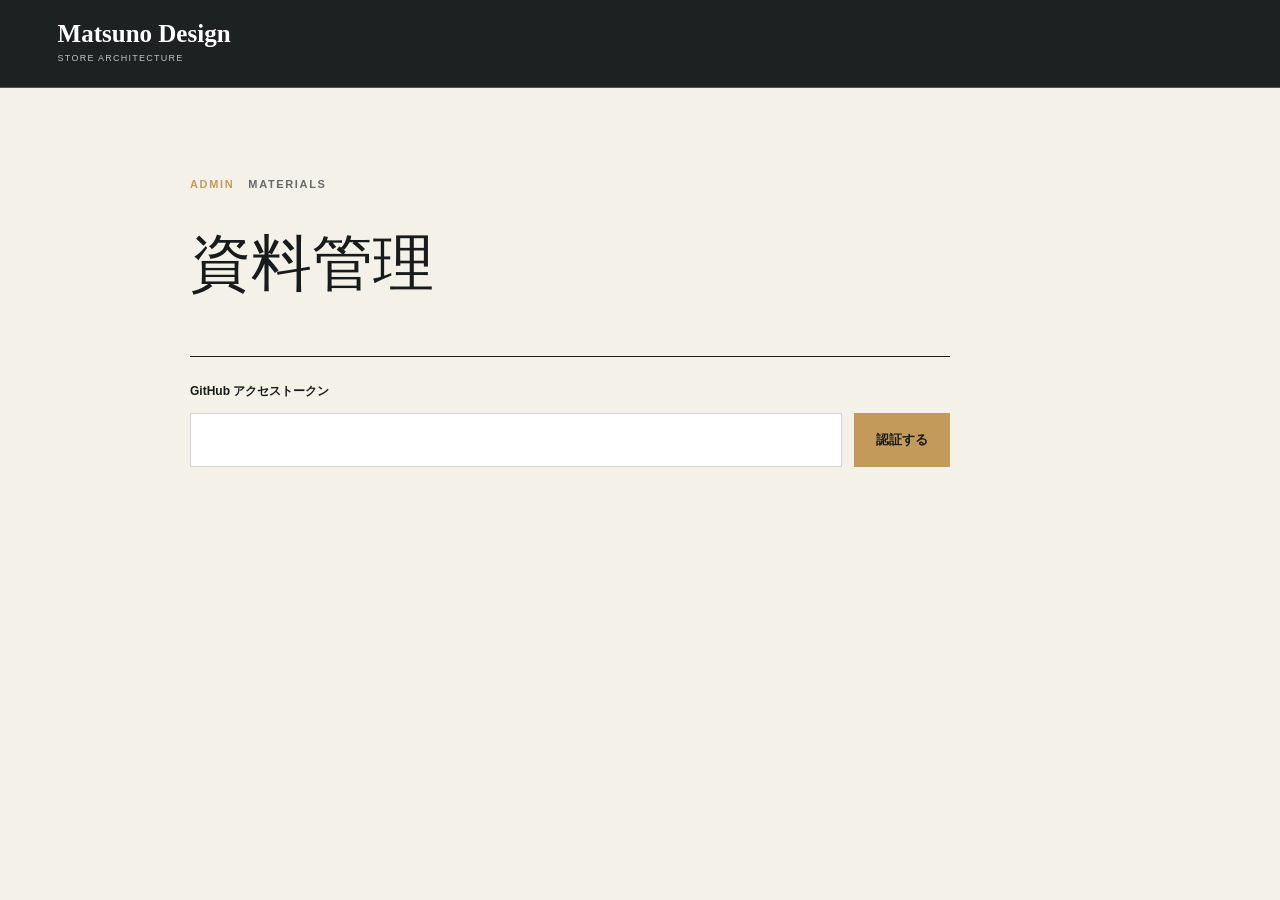
==== admin.html @ 8aa754fb "Add browser-based material upload" ====
<!doctype html>
<html lang="ja">
<head>
  <meta charset="utf-8">
  <meta name="viewport" content="width=device-width, initial-scale=1">
  <meta name="robots" content="noindex,nofollow">
  <title>資料管理 | Matsuno Design</title>
  <link rel="stylesheet" href="assets/css/style.css">
  <script src="assets/js/admin.js" defer></script>
</head>
<body class="admin-page">
  <header class="site-header admin-header"><a class="brand" href="index.html#top" aria-label="Matsuno Design トップへ"><strong>Matsuno Design</strong><span>Store Architecture</span></a></header>
  <main class="admin-main">
    <section class="admin-login" id="admin-login"><div class="section-label"><span>ADMIN</span> MATERIALS</div><h1>資料管理</h1><form id="auth-form"><label for="access-token">GitHub アクセストークン</label><div class="token-row"><input id="access-token" name="access-token" type="password" autocomplete="off" required><button type="submit">認証する</button></div><p class="admin-message" id="auth-message" aria-live="polite"></p></form></section>
    <section class="admin-workspace" id="admin-workspace" hidden><div class="admin-workspace-head"><div><p class="admin-account" id="admin-account"></p><h1>資料を追加</h1></div><button class="logout-button" type="button" id="logout-button">ログアウト</button></div><div class="upload-zone" id="upload-zone" role="button" tabindex="0" aria-label="資料を選択またはドラッグアンドドロップ"><input type="file" id="file-input" accept=".pdf,.doc,.docx,.xls,.xlsx,.ppt,.pptx,.zip" multiple><span>資料をここへドロップ</span><small>PDF / Word / Excel / PowerPoint / ZIP</small></div><div class="upload-queue" id="upload-queue" aria-live="polite"></div></section>
  </main>
</body>
</html>
---- assets/css/style.css ----
:root{--ink:#171b1c;--paper:#f4f1e9;--white:#faf8f2;--muted:#6c706e;--gold:#c49a5b;--line:rgba(23,27,28,.18)}
*{box-sizing:border-box}html{scroll-behavior:smooth;overflow-x:hidden}body{margin:0;overflow-x:hidden;color:var(--ink);font-family:"Yu Gothic","Hiragino Kaku Gothic ProN",Meiryo,sans-serif;background:var(--paper);line-height:1.8}a{color:inherit}img{max-width:100%}.site-header{position:fixed;inset:0 0 auto;z-index:20;display:flex;align-items:center;justify-content:space-between;height:88px;padding:0 4.5vw;color:#fff;border-bottom:1px solid rgba(255,255,255,.24);transition:.3s}.site-header.scrolled{height:72px;background:rgba(20,24,25,.94);backdrop-filter:blur(12px)}.brand{display:flex;flex-direction:column;text-decoration:none}.brand strong{font-family:Georgia,"Times New Roman",serif;font-size:25px;line-height:1}.brand span{margin-top:4px;font-size:9px;letter-spacing:.14em;text-transform:uppercase;opacity:.72}.main-nav{display:flex;align-items:center;gap:1.3vw;font-size:13px;font-weight:700}.main-nav a{text-decoration:none;white-space:nowrap}.nav-contact{display:flex;align-items:center;gap:22px;height:42px;padding:0 20px;border:1px solid rgba(255,255,255,.35)}.menu-button{display:none}.hero{position:relative;min-height:900px;height:100vh;color:#fff;background:linear-gradient(90deg,rgba(12,16,17,.88),rgba(12,16,17,.42) 58%,rgba(12,16,17,.15)),linear-gradient(0deg,rgba(12,16,17,.55),transparent 45%),url("../images/matsuno-hero-source.jpg") center/cover no-repeat}.hero-inner{display:flex;flex-direction:column;justify-content:center;width:min(1180px,91%);height:100%;margin:auto;padding-top:76px}.eyebrow,.section-label{display:flex;align-items:center;gap:14px;margin:0 0 25px;font-size:11px;font-weight:700;letter-spacing:.15em}.eyebrow:before{width:48px;height:1px;background:var(--gold);content:""}.hero h1{margin:0;font-family:Georgia,"Yu Mincho","Hiragino Mincho ProN",serif;font-size:clamp(54px,6.2vw,92px);line-height:1.15;font-weight:500}.hero h1 span{color:var(--gold)}.hero-lead{max-width:660px;margin:30px 0 0;font-size:17px;font-weight:600}.hero-actions{display:flex;gap:12px;margin-top:40px}.button{display:inline-flex;align-items:center;justify-content:space-between;min-width:200px;height:56px;padding:0 24px;text-decoration:none;font-size:13px;font-weight:700}.button-primary{background:var(--gold);color:#161a1b}.button-ghost{border:1px solid rgba(255,255,255,.45)}.hero-note{position:absolute;right:4.5vw;bottom:0;display:flex;flex-direction:column;align-items:center;gap:14px;font-size:9px;letter-spacing:.15em}.hero-note i{display:block;width:1px;height:90px;background:rgba(255,255,255,.55)}.section{padding:130px max(4.5vw,24px)}.section-label{margin-bottom:32px;color:#666b69}.section-label span{color:var(--gold)}.intro{display:grid;grid-template-columns:26% 1fr;max-width:1440px;margin:auto}.intro-copy h2,.process h2,.contact h2{margin:0;font-family:Georgia,"Yu Mincho",serif;font-size:clamp(38px,4.1vw,62px);line-height:1.35;font-weight:500}.kicker{margin:0 0 18px;color:#9a713a;font-size:13px;font-weight:700}.intro-text{display:grid;grid-template-columns:1fr 1fr;gap:55px;max-width:820px;margin-top:50px}.intro-text p,.section-description,.statement-copy>p,.contact-copy>p{margin:0;color:var(--muted);font-size:14px}.section-dark{padding:125px max(4.5vw,24px);color:var(--white);background:#171c1d}.section-head{display:flex;align-items:flex-end;justify-content:space-between;gap:40px;max-width:1310px;margin:0 auto 60px}.section-head h2{margin:0;font-family:Georgia,"Yu Mincho",serif;font-size:52px;font-weight:500}.section-label.light{color:rgba(255,255,255,.62)}.text-link{display:inline-flex;gap:35px;align-items:center;padding-bottom:6px;border-bottom:1px solid currentColor;text-decoration:none;font-size:12px;font-weight:700}.works-grid{display:grid;grid-template-columns:repeat(3,1fr);gap:45px 24px;max-width:1310px;margin:auto}.work-image{height:310px;background-size:cover;background-position:center}.image-01{background-image:url("../images/work-01.png")}.image-02{background-image:url("../images/work-02.png")}.image-03{background-image:url("../images/work-03.png")}.image-04{background-image:url("../images/work-04.png")}.image-05{background-image:url("../images/work-05.png")}.image-06{background-image:url("../images/work-06.png")}.image-07{background-image:url("../images/work-07.png")}.image-08{background-image:url("../images/work-08.png")}.image-09{background-image:url("../images/work-09.png")}.work-meta{display:flex;justify-content:space-between;gap:20px;padding-top:18px}.work-meta p{margin:0 0 3px;color:var(--gold);font-size:9px;letter-spacing:.12em}.work-meta h3{margin:0;font-size:15px}.work-meta>span{color:rgba(255,255,255,.38);font-family:Georgia,serif}.process{max-width:1440px;margin:auto}.process .section-head{align-items:flex-start}.section-description{max-width:450px;padding-top:72px}.process-list{display:grid;grid-template-columns:repeat(4,1fr);gap:0;margin:75px 0 0;padding:0;border-top:1px solid var(--line);list-style:none}.process-list li{min-height:245px;padding:25px 30px;border-right:1px solid var(--line)}.process-list li:first-child{border-left:1px solid var(--line)}.process-list>li>span{color:var(--gold);font-family:Georgia,serif;font-size:13px}.process-list h3{margin:55px 0 12px;font-size:16px}.process-list p{margin:0;color:var(--muted);font-size:12px}.statement{display:grid;grid-template-columns:58% 42%;min-height:700px;background:#1b2021;color:#fff}.statement-image{background:linear-gradient(rgba(15,19,20,.12),rgba(15,19,20,.32)),url("../images/unsplash-philosophy.jpg") center/cover no-repeat}.statement-copy{display:flex;flex-direction:column;justify-content:center;padding:8vw}.statement-copy .quote{margin:10px 0 35px;color:#fff;font-family:Georgia,"Yu Mincho",serif;font-size:clamp(42px,4.4vw,67px);line-height:1.4}.statement-copy>p:not(.quote){color:rgba(255,255,255,.68)}.statement-copy .text-link{align-self:flex-start;margin-top:45px}.contact{display:grid;grid-template-columns:1fr 380px;align-items:center;gap:80px;max-width:1440px;margin:auto}.contact-copy>p{max-width:650px;margin-top:28px}.contact-button{display:flex;align-items:center;justify-content:space-between;height:150px;padding:0 38px;color:#171b1c;background:var(--gold);text-decoration:none}.contact-button small{display:block;margin-bottom:4px;font-size:9px;letter-spacing:.14em}.contact-button span{font-size:17px;font-weight:700}.contact-button b{font-size:28px;font-weight:400}footer{display:flex;justify-content:space-between;align-items:flex-end;padding:75px 4.5vw 45px;color:#fff;background:#131718}.footer-info{display:flex;gap:80px;align-items:flex-end}.footer-info p{margin:0;color:rgba(255,255,255,.55);font-size:11px}.copyright{letter-spacing:.05em}
@media(max-width:850px){.site-header{height:72px;padding:0 22px}.brand strong{font-size:21px}.menu-button{display:grid;place-content:center;gap:7px;width:42px;height:42px;border:0;background:transparent}.menu-button span{display:block;width:24px;height:1px;background:#fff;transition:.25s}.menu-button[aria-expanded="true"] span:first-child{transform:translateY(4px) rotate(45deg)}.menu-button[aria-expanded="true"] span:last-child{transform:translateY(-4px) rotate(-45deg)}.main-nav{position:absolute;top:72px;left:0;right:0;display:none;flex-direction:column;align-items:stretch;gap:0;padding:18px 22px 28px;background:#171c1d}.main-nav.open{display:flex}.main-nav a{padding:14px 0;border-bottom:1px solid rgba(255,255,255,.14)}.nav-contact{height:auto;border:0}.hero{min-height:720px;height:100svh}.hero-inner{width:auto;padding:90px 22px 45px}.hero h1{font-size:clamp(43px,12vw,62px)}.hero-lead{font-size:14px}.hero-actions{flex-direction:column;align-items:flex-start}.button{width:230px}.hero-note{display:none}.section{padding:85px 22px}.intro{grid-template-columns:1fr}.intro-text{grid-template-columns:1fr;gap:20px;margin-top:35px}.section-head{display:block;margin-bottom:40px}.section-head .text-link{margin-top:25px}.section-head h2{font-size:40px}.works-grid{grid-template-columns:1fr}.work-image{height:55vw;min-height:260px}.process .section-head{display:block}.section-description{padding-top:25px}.process-list{grid-template-columns:1fr 1fr}.process-list li{min-height:220px;border-bottom:1px solid var(--line)}.process-list h3{margin-top:35px}.statement{grid-template-columns:1fr}.statement-image{min-height:420px}.statement-copy{padding:75px 22px}.contact{grid-template-columns:1fr;gap:45px}.contact-button{height:120px}footer{display:block}.footer-info{display:block;margin-top:45px}.footer-info p+p{margin-top:25px}}
@media(max-width:500px){.hero h1{font-size:40px;line-height:1.28}.eyebrow{gap:10px;font-size:9px;letter-spacing:.1em}.eyebrow:before{width:38px}.hero-lead{max-width:100%;font-size:13px}.process-list{grid-template-columns:1fr}.process-list li{min-height:190px;border-left:1px solid var(--line)}.process-list h3{margin-top:25px}.statement-image{min-height:330px}.hero-actions .button{width:100%}.contact-button{padding:0 24px}}
.download-page{min-height:100vh;background:var(--paper)}.download-page .site-header{background:rgba(20,24,25,.96)}.download-main{width:min(1120px,91%);min-height:calc(100vh - 260px);margin:auto;padding:180px 0 120px}.download-intro{max-width:720px}.download-intro h1{margin:0;font-family:Georgia,"Yu Mincho",serif;font-size:clamp(48px,5vw,72px);line-height:1.2;font-weight:500}.download-intro>p{margin:28px 0 0;color:var(--muted);font-size:15px}.download-list{margin-top:85px}.download-card{display:flex;align-items:flex-end;justify-content:space-between;gap:50px;margin-top:0;padding:48px 52px;border-top:1px solid var(--ink);border-bottom:1px solid var(--line)}.download-card-label{margin:0 0 13px;color:var(--gold);font-size:10px;letter-spacing:.14em}.download-card h2{margin:0;font-family:Georgia,"Yu Mincho",serif;font-size:32px;font-weight:500}.download-card>div>p:last-child{max-width:550px;margin:20px 0 0;color:var(--muted);font-size:14px}.download-button{display:inline-flex;align-items:center;justify-content:space-between;gap:40px;min-width:250px;height:58px;padding:0 22px;color:var(--ink);background:var(--gold);text-decoration:none;font-size:13px;font-weight:700}.download-card+.download-card{margin-top:20px}.download-status{margin:0;color:var(--muted);font-size:14px}.download-button span{font-size:22px;font-weight:400}.download-nav{gap:1.6vw}@media(max-width:850px){.download-main{width:auto;padding:135px 22px 80px}.download-card{display:block;margin-top:55px;padding:35px 0}.download-card h2{font-size:28px}.download-button{margin-top:35px;width:100%}}

.admin-page{min-height:100vh;background:var(--paper)}.admin-header{background:rgba(20,24,25,.96)}.admin-main{width:min(900px,91%);min-height:100vh;margin:auto;padding:175px 0 100px}.admin-login,.admin-workspace{max-width:760px}.admin-main h1{margin:0;font-family:Georgia,"Yu Mincho",serif;font-size:clamp(42px,4.8vw,64px);line-height:1.2;font-weight:500}.admin-login form{margin-top:55px;padding-top:24px;border-top:1px solid var(--ink)}.admin-login label{display:block;margin-bottom:11px;font-size:12px;font-weight:700}.token-row{display:flex;gap:12px}.token-row input{min-width:0;flex:1;height:54px;padding:0 16px;border:1px solid var(--line);border-radius:0;background:#fff;font:inherit}.token-row button,.logout-button{height:54px;padding:0 22px;border:0;border-radius:0;background:var(--gold);color:var(--ink);font:inherit;font-size:13px;font-weight:700;cursor:pointer}.admin-message{min-height:24px;margin:14px 0 0;color:var(--muted);font-size:13px}.admin-workspace-head{display:flex;align-items:flex-end;justify-content:space-between;gap:30px}.admin-account{margin:0 0 10px;color:var(--gold);font-size:12px;font-weight:700}.logout-button{background:#1b2021;color:#fff}.upload-zone{display:flex;flex-direction:column;align-items:center;justify-content:center;min-height:260px;margin-top:55px;border:1px dashed rgba(23,27,28,.45);background:#fff;cursor:pointer;transition:.2s}.upload-zone.is-dragging{border-color:var(--gold);background:#fff9ec}.upload-zone input{position:absolute;width:1px;height:1px;opacity:0}.upload-zone span{font-family:Georgia,"Yu Mincho",serif;font-size:26px}.upload-zone small{margin-top:10px;color:var(--muted);font-size:11px}.upload-queue{margin-top:20px}.queue-item{display:flex;align-items:center;justify-content:space-between;gap:20px;padding:14px 0;border-bottom:1px solid var(--line);font-size:14px}.queue-item small{color:var(--muted)}.queue-item .has-error{color:#a63d32}@media(max-width:600px){.admin-main{width:auto;padding:125px 22px 70px}.token-row{display:block}.token-row button{width:100%;margin-top:10px}.admin-workspace-head{display:block}.logout-button{margin-top:24px}.upload-zone{min-height:220px;margin-top:40px}.upload-zone span{font-size:21px}.queue-item{display:block}.queue-item small{display:block;margin-top:5px}}
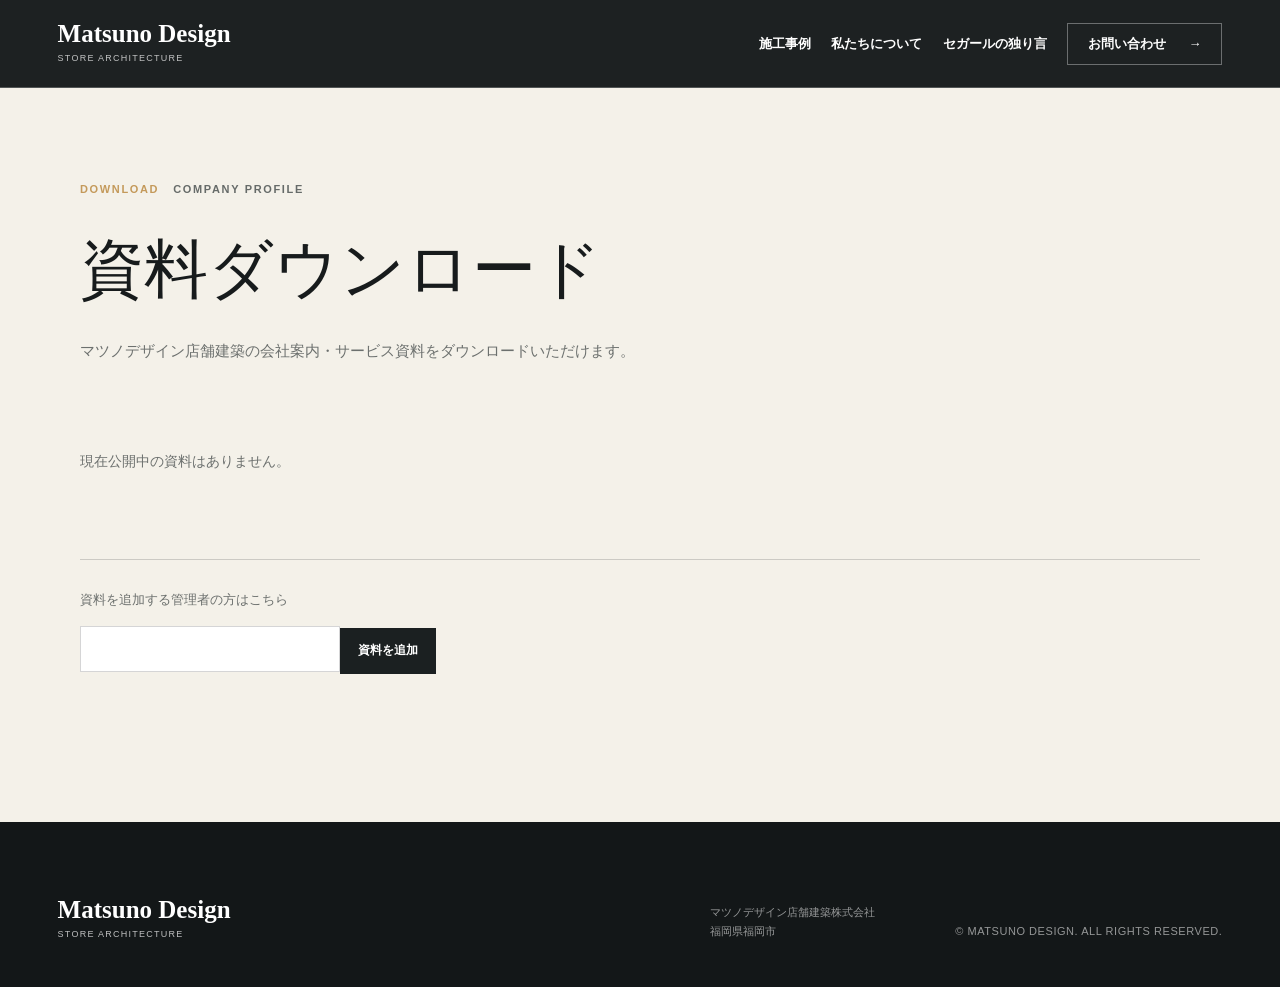
==== commit fca0d94f: "Gate material uploads with password" ====
--- a/admin.html
+++ b/admin.html
@@ -6,6 +6,7 @@
   <meta name="robots" content="noindex,nofollow">
   <title>資料管理 | Matsuno Design</title>
   <link rel="stylesheet" href="assets/css/style.css">
+  <script src="assets/js/admin-gate.js" defer></script>
   <script src="assets/js/admin.js" defer></script>
 </head>
 <body class="admin-page">
--- a/assets/css/style.css
+++ b/assets/css/style.css
@@ -5,3 +5,5 @@
 .download-page{min-height:100vh;background:var(--paper)}.download-page .site-header{background:rgba(20,24,25,.96)}.download-main{width:min(1120px,91%);min-height:calc(100vh - 260px);margin:auto;padding:180px 0 120px}.download-intro{max-width:720px}.download-intro h1{margin:0;font-family:Georgia,"Yu Mincho",serif;font-size:clamp(48px,5vw,72px);line-height:1.2;font-weight:500}.download-intro>p{margin:28px 0 0;color:var(--muted);font-size:15px}.download-list{margin-top:85px}.download-card{display:flex;align-items:flex-end;justify-content:space-between;gap:50px;margin-top:0;padding:48px 52px;border-top:1px solid var(--ink);border-bottom:1px solid var(--line)}.download-card-label{margin:0 0 13px;color:var(--gold);font-size:10px;letter-spacing:.14em}.download-card h2{margin:0;font-family:Georgia,"Yu Mincho",serif;font-size:32px;font-weight:500}.download-card>div>p:last-child{max-width:550px;margin:20px 0 0;color:var(--muted);font-size:14px}.download-button{display:inline-flex;align-items:center;justify-content:space-between;gap:40px;min-width:250px;height:58px;padding:0 22px;color:var(--ink);background:var(--gold);text-decoration:none;font-size:13px;font-weight:700}.download-card+.download-card{margin-top:20px}.download-status{margin:0;color:var(--muted);font-size:14px}.download-button span{font-size:22px;font-weight:400}.download-nav{gap:1.6vw}@media(max-width:850px){.download-main{width:auto;padding:135px 22px 80px}.download-card{display:block;margin-top:55px;padding:35px 0}.download-card h2{font-size:28px}.download-button{margin-top:35px;width:100%}}
 
 .admin-page{min-height:100vh;background:var(--paper)}.admin-header{background:rgba(20,24,25,.96)}.admin-main{width:min(900px,91%);min-height:100vh;margin:auto;padding:175px 0 100px}.admin-login,.admin-workspace{max-width:760px}.admin-main h1{margin:0;font-family:Georgia,"Yu Mincho",serif;font-size:clamp(42px,4.8vw,64px);line-height:1.2;font-weight:500}.admin-login form{margin-top:55px;padding-top:24px;border-top:1px solid var(--ink)}.admin-login label{display:block;margin-bottom:11px;font-size:12px;font-weight:700}.token-row{display:flex;gap:12px}.token-row input{min-width:0;flex:1;height:54px;padding:0 16px;border:1px solid var(--line);border-radius:0;background:#fff;font:inherit}.token-row button,.logout-button{height:54px;padding:0 22px;border:0;border-radius:0;background:var(--gold);color:var(--ink);font:inherit;font-size:13px;font-weight:700;cursor:pointer}.admin-message{min-height:24px;margin:14px 0 0;color:var(--muted);font-size:13px}.admin-workspace-head{display:flex;align-items:flex-end;justify-content:space-between;gap:30px}.admin-account{margin:0 0 10px;color:var(--gold);font-size:12px;font-weight:700}.logout-button{background:#1b2021;color:#fff}.upload-zone{display:flex;flex-direction:column;align-items:center;justify-content:center;min-height:260px;margin-top:55px;border:1px dashed rgba(23,27,28,.45);background:#fff;cursor:pointer;transition:.2s}.upload-zone.is-dragging{border-color:var(--gold);background:#fff9ec}.upload-zone input{position:absolute;width:1px;height:1px;opacity:0}.upload-zone span{font-family:Georgia,"Yu Mincho",serif;font-size:26px}.upload-zone small{margin-top:10px;color:var(--muted);font-size:11px}.upload-queue{margin-top:20px}.queue-item{display:flex;align-items:center;justify-content:space-between;gap:20px;padding:14px 0;border-bottom:1px solid var(--line);font-size:14px}.queue-item small{color:var(--muted)}.queue-item .has-error{color:#a63d32}@media(max-width:600px){.admin-main{width:auto;padding:125px 22px 70px}.token-row{display:block}.token-row button{width:100%;margin-top:10px}.admin-workspace-head{display:block}.logout-button{margin-top:24px}.upload-zone{min-height:220px;margin-top:40px}.upload-zone span{font-size:21px}.queue-item{display:block}.queue-item small{display:block;margin-top:5px}}
+
+.admin-entry{margin-top:85px;padding:28px 0;border-top:1px solid var(--line)}.admin-entry>p{margin:0 0 15px;color:var(--muted);font-size:13px}.admin-entry form{display:flex;align-items:end;gap:12px}.admin-entry label{display:none}.admin-entry input{width:260px;height:46px;padding:0 14px;border:1px solid var(--line);border-radius:0;background:#fff;font:inherit}.admin-entry button{height:46px;padding:0 18px;border:0;border-radius:0;background:#1b2021;color:#fff;font:inherit;font-size:12px;font-weight:700;cursor:pointer}.admin-entry small{display:block;min-height:20px;margin-top:8px;color:#a63d32;font-size:12px}@media(max-width:600px){.admin-entry{margin-top:55px}.admin-entry form{display:block}.admin-entry input{width:100%}.admin-entry button{width:100%;margin-top:10px}}
